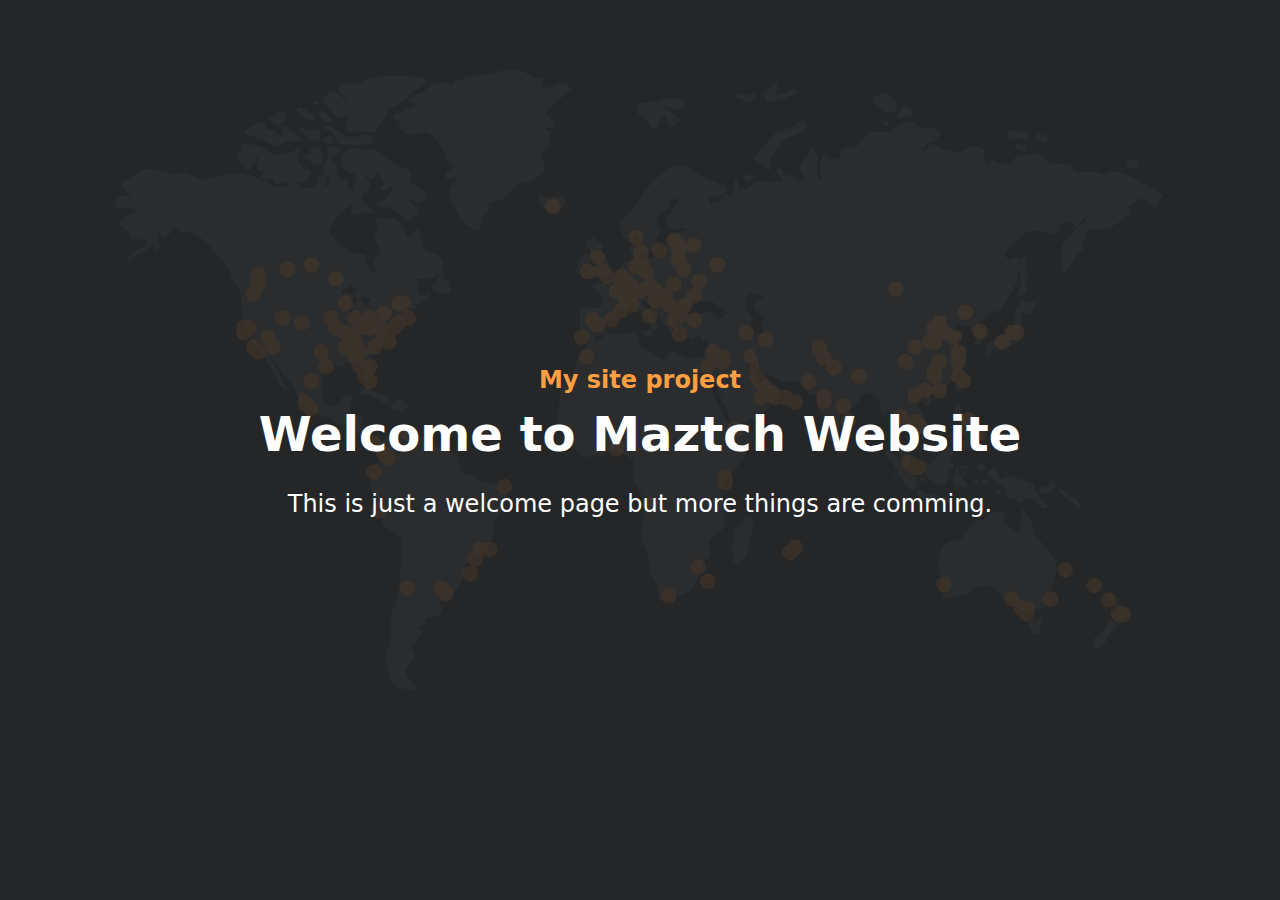
==== index.html @ 558b8e6a "Update index.html" ====
<html lang="en">
  <head>
    <meta charset="UTF-8" />
    <meta http-equiv="X-UA-Compatible" content="IE=edge" />
    <meta name="viewport" content="width=device-width, initial-scale=1.0" />
    <title>Maztch</title>
    <link href="style.css" rel="stylesheet" />
  </head>

  <body>
    <div class="container">
      <div class="header">
        <h3>My site project</h3>
        <h1>Welcome to Maztch Website</h1>
        <p>
          This is just a welcome page but more things are comming.
        </p>
      </div>
    </div>
  </body>
</html>
---- style.css ----
* {
  box-sizing: border-box;
  font-family: -apple-system, system-ui, BlinkMacSystemFont, "Segoe UI", Roboto, Oxygen, Ubuntu, "Helvetica Neue",  Arial, sans-serif;
  margin: auto;
}

.bg-image {
  position: absolute;
  bottom: -88%;
}

.container {
  display: flex;
  flex-direction: column;
  align-items: center;
  justify-content: center;
  padding: 124px 0 124px;
  width: 100%;
  margin: auto;
  border: #fbab40;
  height: 100vh;
  background-color: #242628;
  background-image: url(./assets/world.svg);
  background-repeat: no-repeat;
  background-position-x: center;
  background-position-y: 70px;
  background-origin: padding-box;
}

.header h3 {
  text-align: center;
  color: #ff9e40;
  font-size: 24px;
  font-style: normal;
  font-weight: 600;
  margin: 0;
  line-height: 36px;
}

.header {
  display: flex;
  position: relative;
  flex-direction: column;
  justify-content: center;
  align-items: center;
  padding: 0px;
  font-style: normal;
}

.header > h1 {
  font-style: normal;
  font-weight: 600;
  font-size: 48px;
  line-height: 150%;
  display: flex;
  align-items: center;
  text-align: center;
  color: #ffffff;
}

.header > p {
  font-style: normal;
  font-weight: 400;
  font-size: 24px;
  line-height: 150%;
  text-align: center;
  color: #ffffff;
  flex-grow: 0;
  margin: 16px 0px;
}


@media screen and (max-width: 1024px) {
    .container {
        background-size: contain;
        background-position-y: center;
    }
}

@media screen and (max-width: 600px) {

.container{
    background-size: contain;
    background-position-y: center;
    }
  pre {
    font-size: 0.8rem;
    padding: 8px 12px;
    width: 100%;
  }

  body {
    width: 100vw;
  }

  .header img {
    margin-left: 0;
  }

  .installation-steps {
    width: 100%;
    box-sizing: border-box;
  }

  h1 {
    font-size: 1.6rem;
  }

  ol {
    padding-left: 20px;
  }

  li {
    margin-bottom: 5px;
  }
}
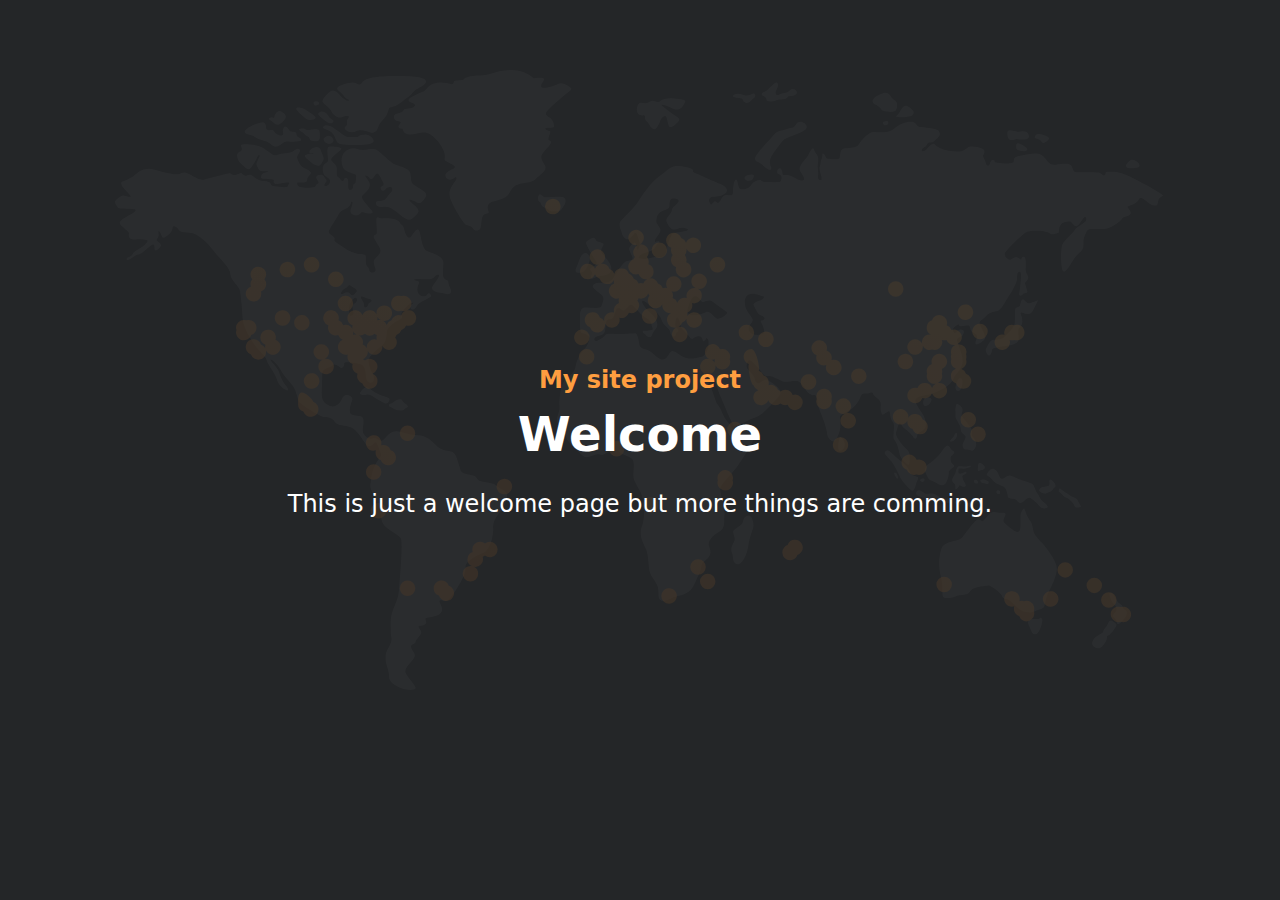
==== commit 0ee1c535: "Update index.html" ====
--- a/index.html
+++ b/index.html
@@ -11,7 +11,7 @@
     <div class="container">
       <div class="header">
         <h3>My site project</h3>
-        <h1>Welcome to Maztch Website</h1>
+        <h1>Welcome</h1>
         <p>
           This is just a welcome page but more things are comming.
         </p>
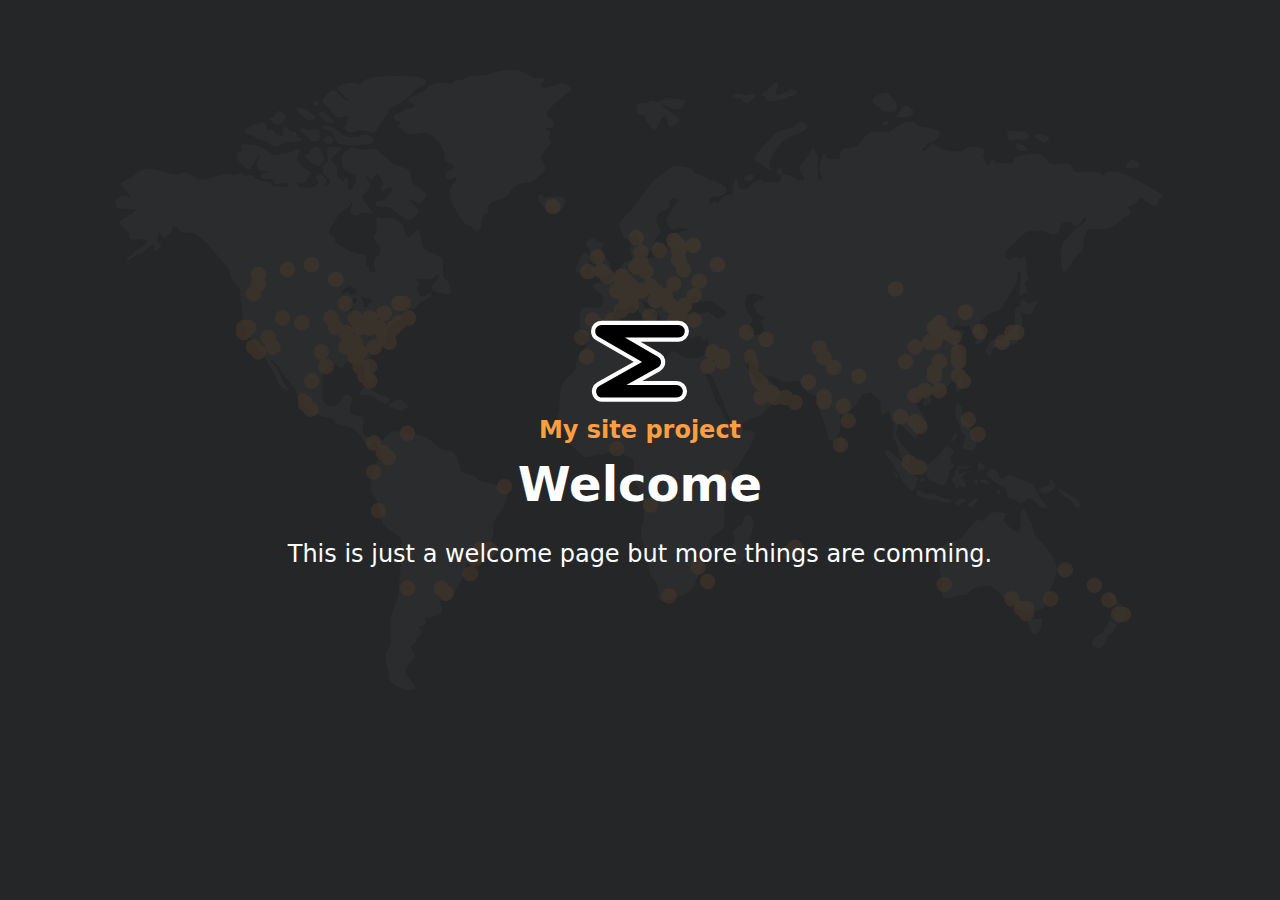
==== commit ba7f0d21: "Update index.html" ====
--- a/index.html
+++ b/index.html
@@ -10,6 +10,7 @@
   <body>
     <div class="container">
       <div class="header">
+        <img src="assets/maztch.svg" title="maztch" width="100" height="100" />
         <h3>My site project</h3>
         <h1>Welcome</h1>
         <p>
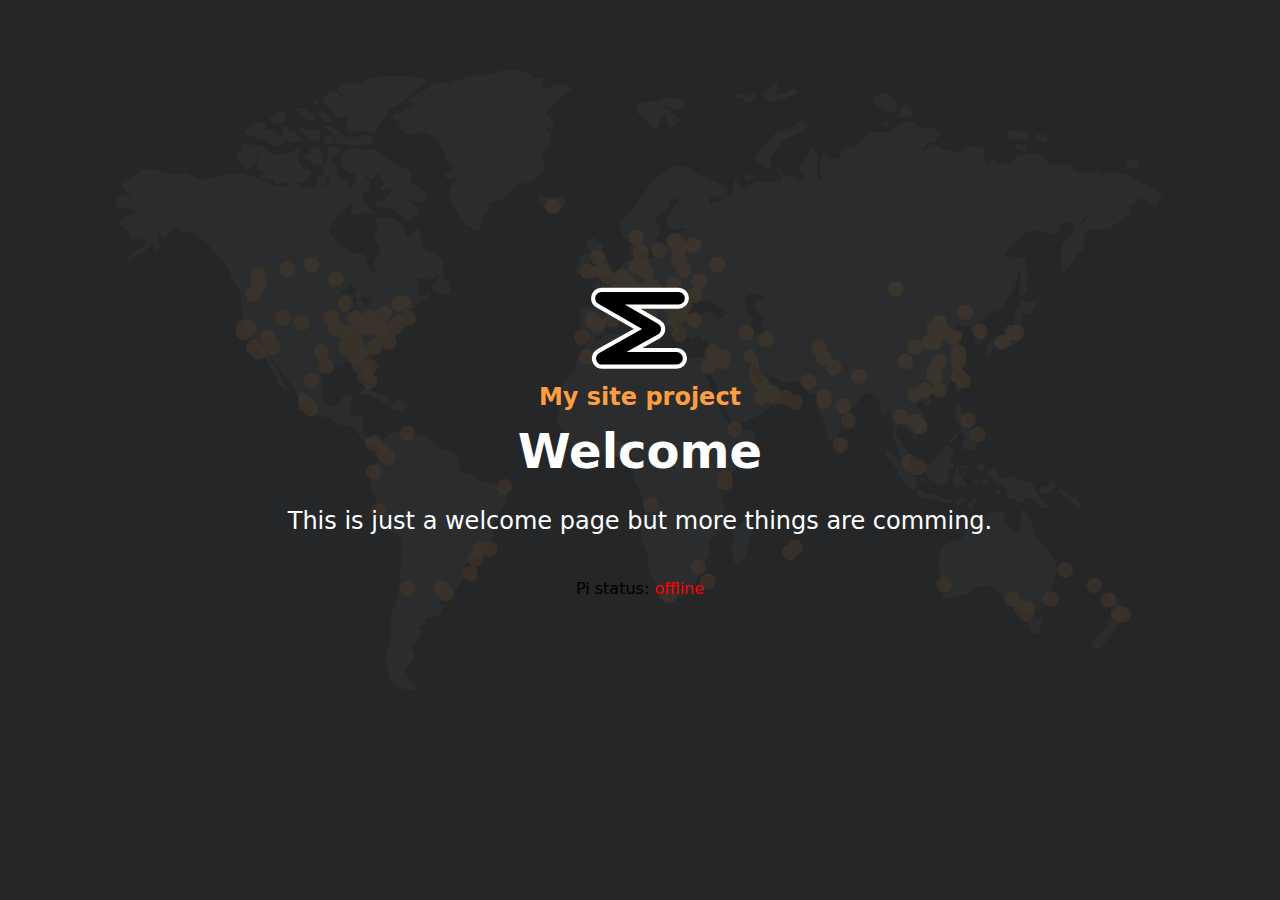
==== commit 860cd354: "pi check" ====
--- a/index.html
+++ b/index.html
@@ -16,7 +16,73 @@
         <p>
           This is just a welcome page but more things are comming.
         </p>
+        <div style="margin: 12px; padding: 12px; border:1ps solid white;">Pi status: <span id="status"></span></div>
       </div>
     </div>
-  </body>
+
+<script>
+
+var url = 'https://pi.maztch.com';
+function setStatus(status){
+ var statusElement = document.getElementById('status');
+  statusElement.innerHTML = status;
+  if (status == 'online'){
+    statusElement.style.color = 'green';
+  }
+  else {
+    statusElement.style.color = 'red';
+    statusElement.style.cursor = 'pointer';
+    statusElement.addEventListener('click', ()=>{
+      window.location = url;
+    });
+  }
+}
+function ping(url) {
+    const xhr = new XMLHttpRequest();  
+    xhr.open("GET", url);  
+    xhr.onreadystatechange = () => {
+       if (xhr.readyState == 4 && xhr.status == 200){
+        setStatus('online');
+       }
+       else {
+        setStatus('offline');
+       }
+    }
+    xhr.send();
+  }
+
+function ping2() {
+    var url = 'https://pi.maztch.com';
+    const xhr = new XMLHttpRequest();
+    console.log("UNSENT: ", xhr.status);
+  
+    xhr.open("GET", url);
+    console.log("OPENED: ", xhr.status);
+  
+    xhr.onprogress = () => {
+      console.log("LOADING: ", xhr.status);
+    };
+  
+    xhr.onload = () => {
+      console.log("DONE: ", xhr.status);
+    };
+  
+    xhr.onreadystatechange = () => {
+       if (xhr.readyState == 4 && xhr.status == 200){
+        console.log("DONE: ok");
+       }
+       else if (xhr.readyState == 4 && xhr.status >= 500){
+        console.log("DONE: error ", xhr.status);
+       }
+       else {
+        console.log('CHANGE:', xhr.readyState, xhr.status);
+       }
+    }
+    xhr.send();
+  }
+  
+  ping(url);
+  </script>
+
+</body>
 </html>
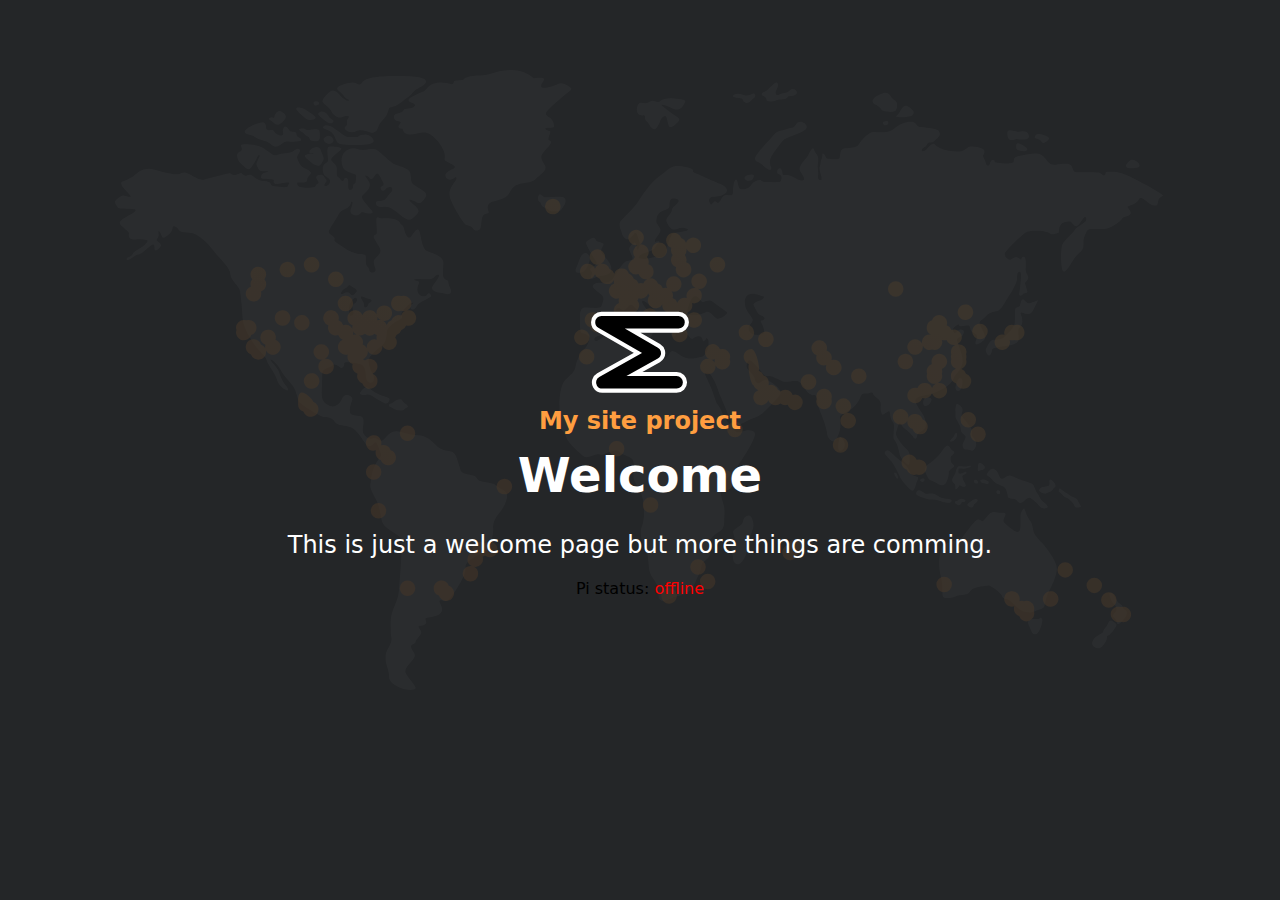
==== commit f5dbc3c2: "pi" ====
--- a/index.html
+++ b/index.html
@@ -16,7 +16,7 @@
         <p>
           This is just a welcome page but more things are comming.
         </p>
-        <div style="margin: 12px; padding: 12px; border:1ps solid white;">Pi status: <span id="status"></span></div>
+        <div class="pi">Pi status: <span id="status"></span></div>
       </div>
     </div>
 
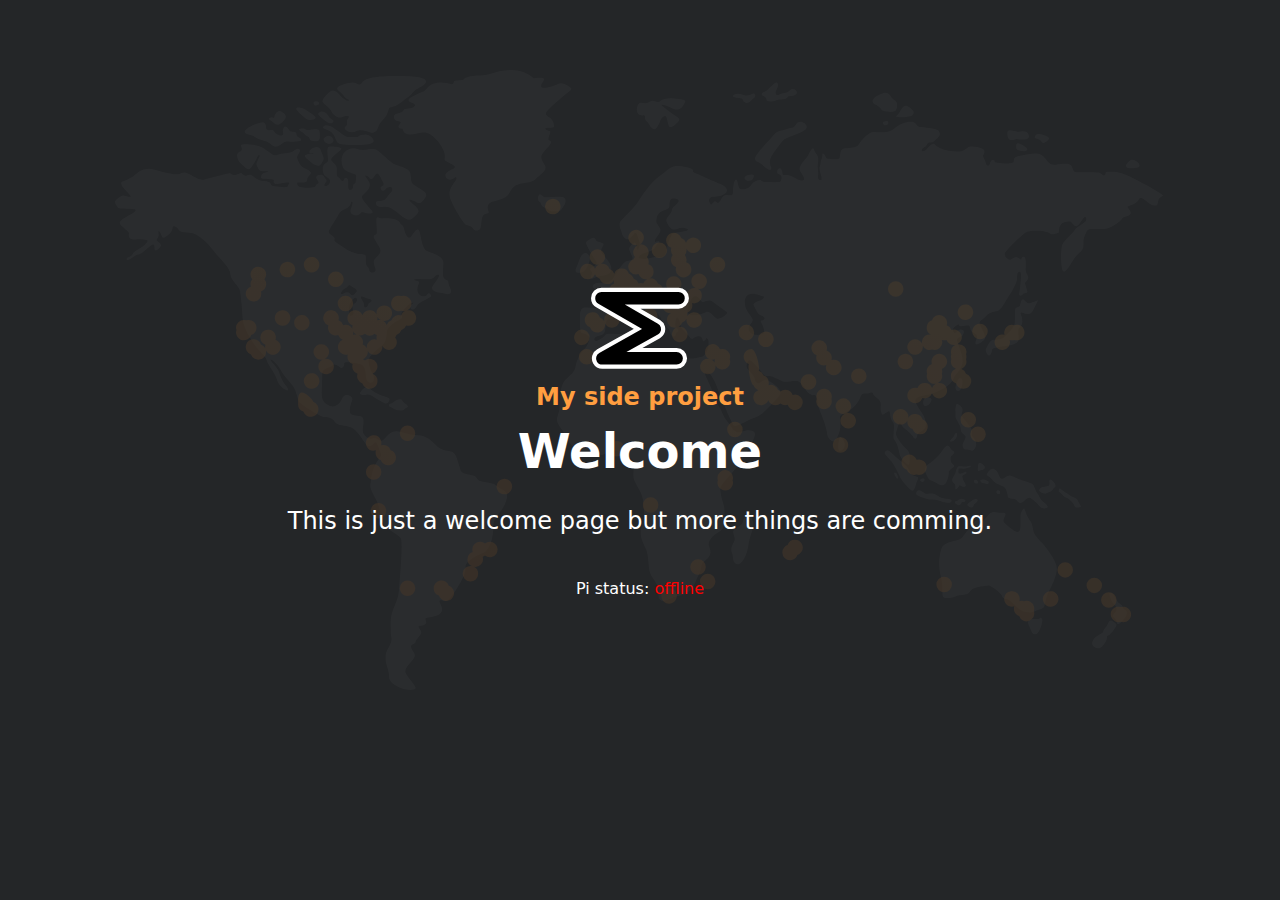
==== commit 09037726: "fix: link" ====
--- a/index.html
+++ b/index.html
@@ -11,7 +11,7 @@
     <div class="container">
       <div class="header">
         <img src="assets/maztch.svg" title="maztch" width="100" height="100" />
-        <h3>My site project</h3>
+        <h3>My side project</h3>
         <h1>Welcome</h1>
         <p>
           This is just a welcome page but more things are comming.
@@ -25,16 +25,19 @@
 var url = 'https://pi.maztch.com';
 function setStatus(status){
  var statusElement = document.getElementById('status');
+  var onClickAction = function(){
+    window.location = url;
+  }
   statusElement.innerHTML = status;
   if (status == 'online'){
     statusElement.style.color = 'green';
+    statusElement.style.cursor = 'pointer';
+    statusElement.addEventListener('click', onClickAction);
   }
   else {
     statusElement.style.color = 'red';
-    statusElement.style.cursor = 'pointer';
-    statusElement.addEventListener('click', ()=>{
-      window.location = url;
-    });
+    statusElement.style.cursor = 'none';
+    statusElement.removeEventListener('click', onClickAction);
   }
 }
 function ping(url) {
--- a/style.css
+++ b/style.css
@@ -114,3 +114,10 @@
     margin-bottom: 5px;
   }
 }
+
+.pi{
+  margin: 12px; 
+  padding: 12px; 
+  border:1ps solid white;
+  color: white;
+}
